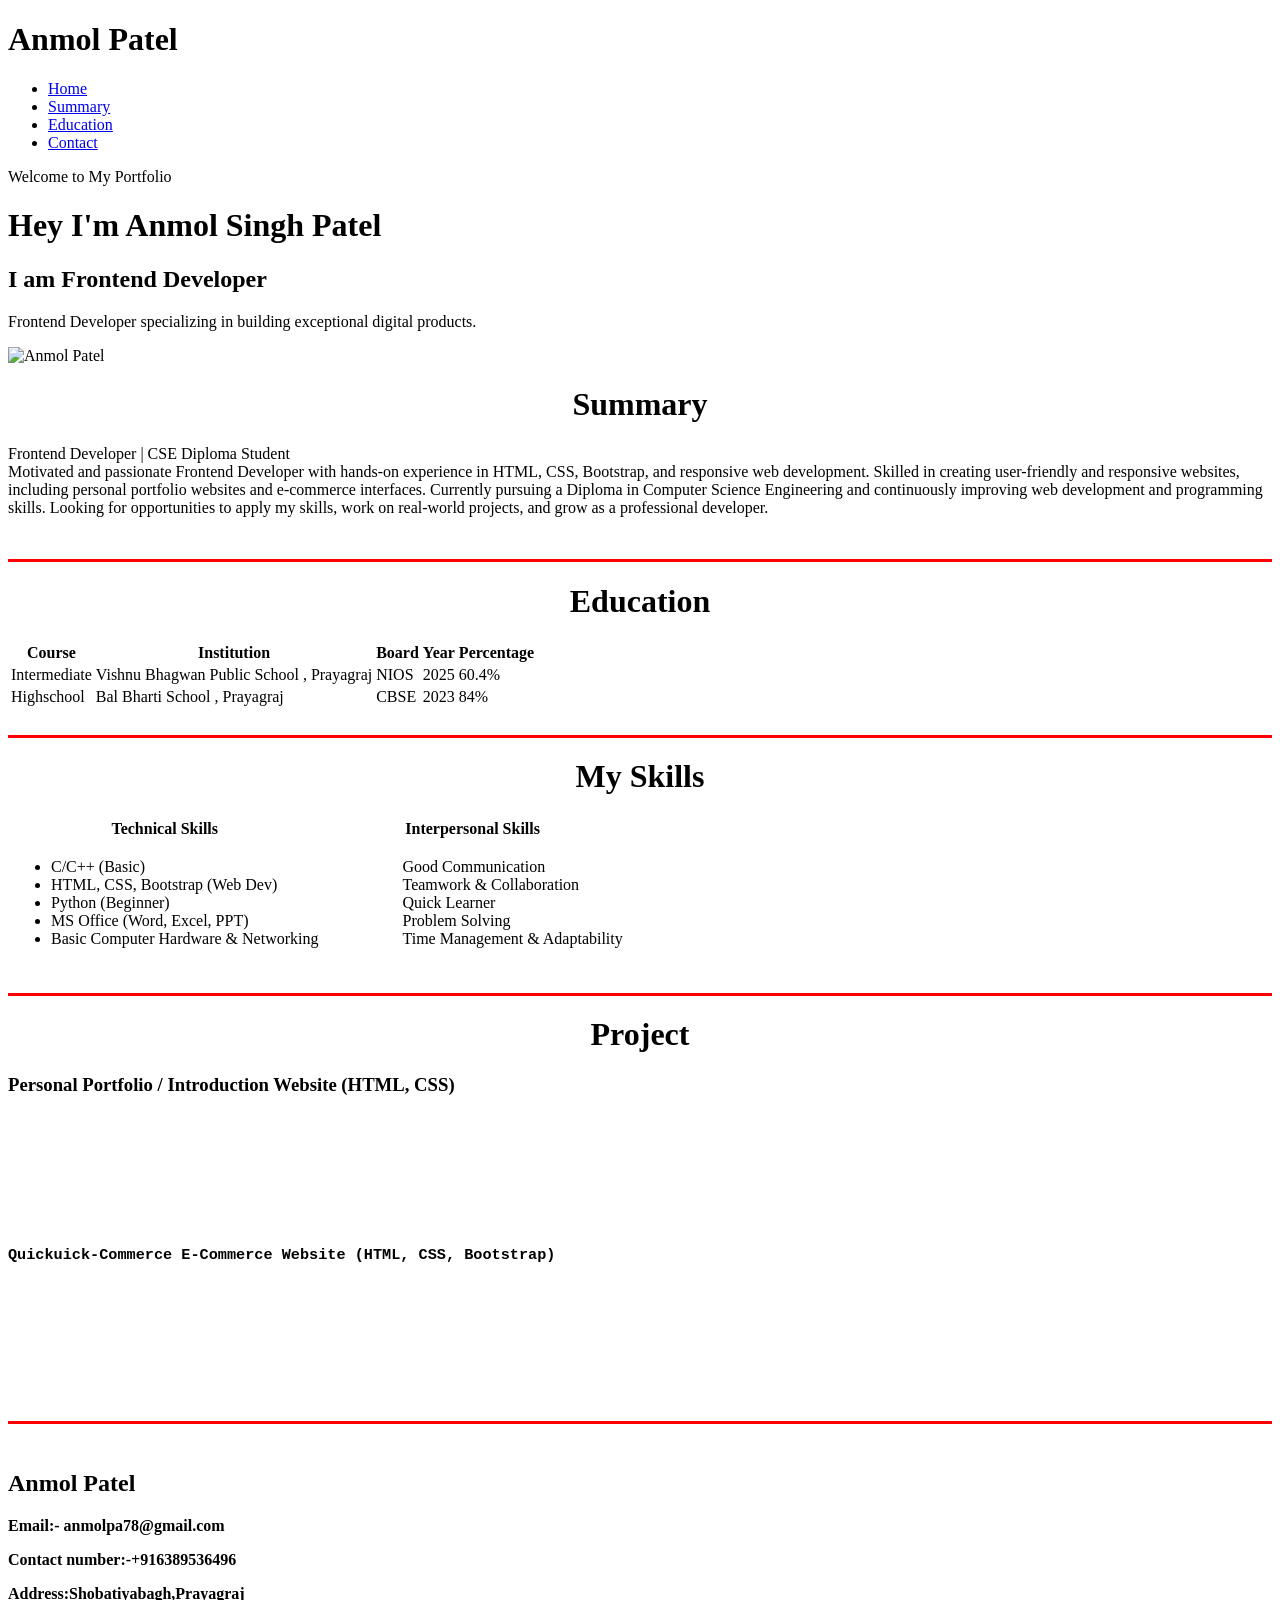
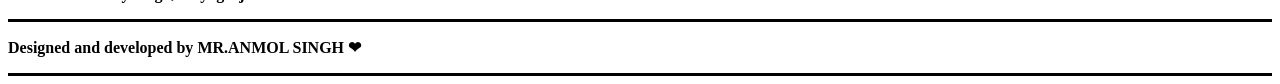
==== index.html @ 01ced3eb "Add files via upload" ====
<!DOCTYPE html>
<html lang="en">
<head>
    <meta charset="UTF-8">
    <meta name="viewport" content="width=., initial-scale=1.0">
    <title>Anmol</title>
    <link rel="stylesheet" href="style.css">
</head>
<body>
<!-- header start-->
<div class="header">
    <h1 class="logo"> Anmol Patel</h1>
    <ul class="menu">
        
    <li><a href="index.html" target="_blank">Home</a></li>
   <li><a href="summary.html" target="_blank">Summary</a></li>
    <li><a href="education.html" target="_blank">Education</a></li>
   <li> <a href="contact.html" target="_blank">Contact</a></li>
    </ul>
 </div>

 <!--Header end-->

 <!--hero start-->
 <div class="hero-outer" id="hero">
 <div class="hero-left">
    <span class="hero-tag" >Welcome to My Portfolio</span>
    <h1>Hey I'm Anmol Singh Patel</h1>
    <h2>I am Frontend Developer</h2>
    <p>Frontend Developer specializing in building exceptional digital products.</p>
 </div>
 <div class="hero-right">
    <img src="Images/A1.jpg" alt="Anmol Patel" class="profile-image"/>

 </div>

 </div>

 <!--hero end-->


<!--about start-->
<div class="about-outer" id="Summary">
<h1 style="text-align: center;">Summary</h1>
<div class="about-text">
    <p> Frontend Developer | CSE Diploma Student <br>
Motivated and passionate Frontend Developer with hands-on experience in HTML, CSS, Bootstrap, and 
responsive web development. Skilled in creating user-friendly and responsive websites, including personal 
portfolio websites and e-commerce interfaces. Currently pursuing a Diploma in Computer Science Engineering 
and continuously improving web development and programming skills. Looking for opportunities to apply my 
skills, work on real-world projects, and grow as a professional developer. </p>
</div>

</div><br>
  <hr style="border: none; height: 3px; background-color: red;">

<!--about end-->

<!--service start-->
  <div class="table-container">
    <h1 style="text-align: center;">Education</h1>
        <table>
          <thead>
                <tr>
                    <th>Course</th>
                    <th>Institution</th>
                    <th>Board</th>
                    <th>Year</th>
                    <th>Percentage</th>
                </tr>
          </thead>
            <tbody>
                <tr>
                    <td>Intermediate</td>
                    <td>Vishnu Bhagwan Public School , Prayagraj</td>
                    <td>NIOS</td>
                    <td>2025</td>
                    <td>60.4%</td>
                </tr>
                <tr>
                    <td>Highschool</td>
                    <td>Bal Bharti School , Prayagraj</td>
                    <td>CBSE</td>
                    <td>2023</td>
                    <td>84%</td>
                </tr>
            </tbody>
        </table>
  </div><br>
  
  <hr style="border: none; height: 3px; background-color: red;">

<!--service end-->

<!--skills start-->
<h1 style="text-align: center; margin-top: 20px;">My Skills</h1>
  <table class="skills-table">
        <thead>
            <tr>
                <th>Technical Skills</th>
                <th>Interpersonal Skills</th>
            </tr>
        </thead>
        <tbody>
            <tr>
                <!-- Technical Skills -->
                <td>
                    <ul>
                        <li>C/C++ (Basic)</li>
                        <li>HTML, CSS, Bootstrap (Web Dev)</li>
                        <li>Python (Beginner)</li>
                        <li>MS Office (Word, Excel, PPT)</li>
                        <li>Basic Computer Hardware & Networking</li>
                    </ul>
                </td>
                <!-- Interpersonal skills-->
                <td>
                    <ul>
                        <ol>Good Communication</ol>
                        <ol>Teamwork & Collaboration</ol>
                       <ol>Quick Learner</ol>
                       <ol>Problem Solving</ol>
                       <ol> Time Management & Adaptability</ol>
                    </ul>
                </td>
            </tr>
        </tbody>
  </table><br>

  <hr style="border: none; height: 3px; background-color: red;">
<!--skills end-->


  <!--Project start-->
<h1 style="text-align: center; margin-top: 20px;">Project</h1>
  <h3>Personal Portfolio / Introduction Website (HTML, CSS)</h3><pre><b>
<p style="color: white;"> 
•Developed a personal portfolio website to present professional profile, education, skills, interests, and contact information.
• Designed a simple and user-friendly webpage structure with optimal formatting, hyperlinks, and images.
• Implemented responsive design concepts across clear, dedicated layout sections.</pre><pre>
  
<h3>Quickuick-Commerce E-Commerce Website (HTML, CSS, Bootstrap)</h3></pre>
  <pre><b>
    <p style="color: white;"> 
• Developed a quick-commerce e-commerce website layout inspired by modern grocery delivery platforms.
• Utilized Bootstrap framework to build a clean, highly responsive, and mobile-friendly user interface.
• Designed functional product sections, navigation bar, categories, and custom product cards.</b></pre><br>

<hr style="border: none; height: 3px; background-color: red;"><br>

<!--contact start-->
<div class="contact-outer">
        <div class="contact-top">
            <h2 class="logo">Anmol Patel</h2>
            <p><b>Email:-</b> anmolpa78@gmail.com</p>
            <P><b>Contact number:-</b>+916389536496</P>
            <P><b>Address:</b>Shobatiyabagh,Prayagraj</P>
        </div>
</div>

<!--contact end-->

<!--footer start-->
  <hr style="border: none; height: 3px; background-color: black;">
<div class="footer">
    <p>Designed and developed by<span> MR.ANMOL SINGH ❤</span></p>
</div>
<hr style="border: none; height: 3px; background-color: black;">
<!--footer end-->
</body>
</html>
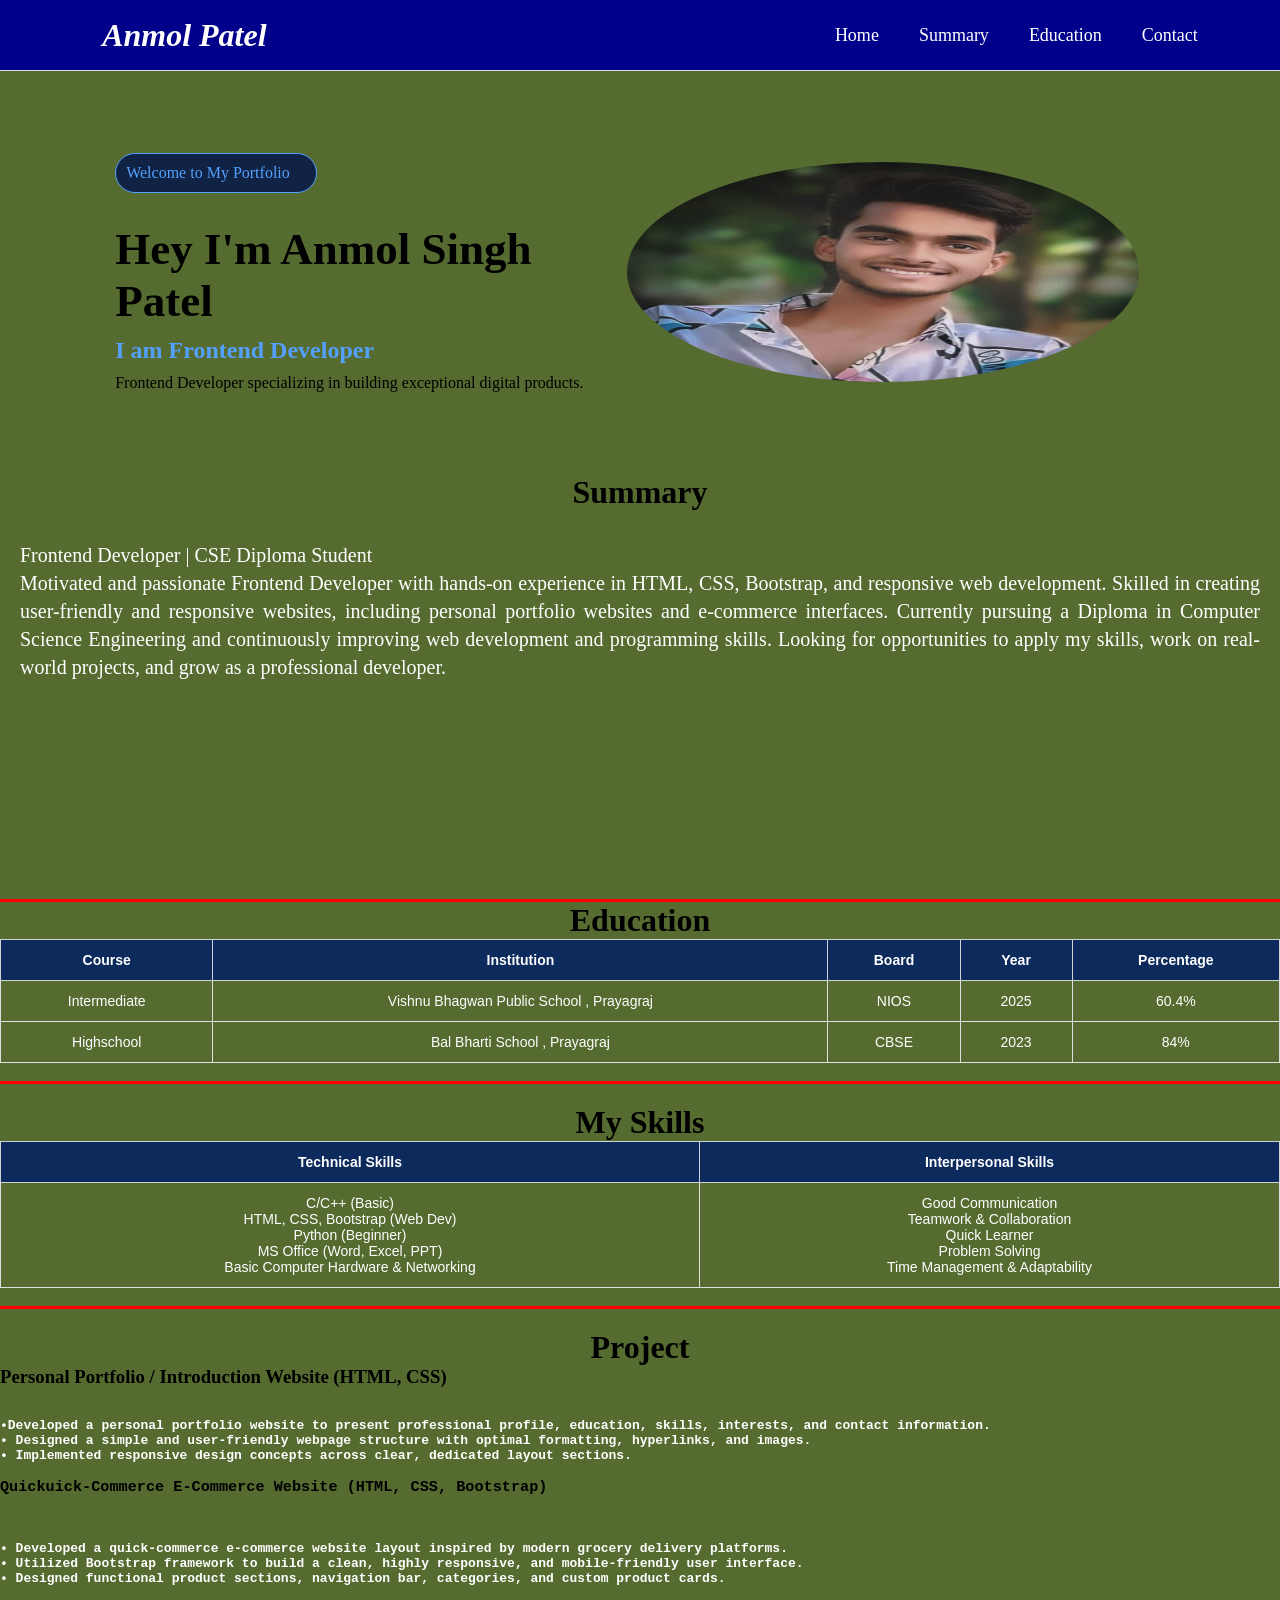
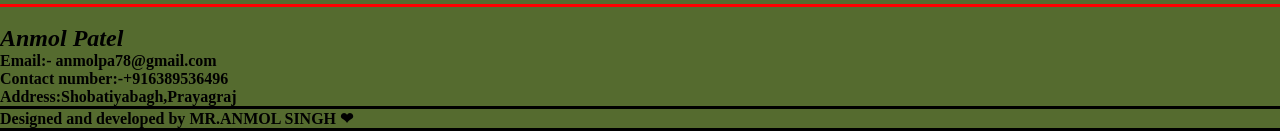
==== commit 67fd009a: "Update index.html" ====
--- a/index.html
+++ b/index.html
@@ -30,7 +30,7 @@
     <p>Frontend Developer specializing in building exceptional digital products.</p>
  </div>
  <div class="hero-right">
-    <img src="Images/A1.jpg" alt="Anmol Patel" class="profile-image"/>
+    <img src="A1.jpg" alt="Anmol Patel" class="profile-image"/>
 
  </div>
 
--- a/style.css
+++ b/style.css
@@ -0,0 +1,237 @@
+*{
+    margin: 0;
+    padding: 0;
+}
+body {
+    background-color: darkolivegreen;
+    margin: 0;
+    padding: 0;
+}
+
+.outer{
+    width: 100%;
+    overflow-x:hidden;
+    color: white;
+}
+.header{
+    height: 70px;
+    width: 100%;
+    border-bottom: 1px solid#ddd;
+    color: white;
+    display: flex;
+    align-items: center;
+    justify-content: space-around;
+    gap: 30%;
+    padding: 0px 20px;
+  background-color:darkblue;
+}
+.menu{
+    display: flex;
+    list-style: none;
+    align-items: center;
+    height: 100%;
+}
+.menu li{
+    padding: 20px;
+}
+.menu li a{
+    color: white;
+    text-decoration: none;
+    font-size: 18px;
+}
+.logo{
+    font-style: italic;
+}
+.logo span{
+    color: blueviolet;
+}
+.hero-outer{
+    width: 80%;
+    display: flex;
+    align-items: center;
+    padding: 0 9%;
+}
+.hero-left{
+    padding: 8% 0px;
+    width: 50%;
+    display: flex;
+    flex-direction: column;
+    gap: 10px;
+}
+.hero-left>h1{
+    font-size:45px;
+}
+.hero-left>h2{
+    color:#53A0FF
+}
+
+.hero-right{
+    display:flex;
+    align-items: center;
+    justify-content: center;
+    width: 50%;
+}
+.profile-image{
+    height: 220px;
+    width: 100%;
+    border-radius: 50%;
+}
+.hero-tag{
+    width:180px;
+    background-color:#112344;
+    padding: 10px;
+    border-radius:20px;
+    color: #53A0FF;
+    border: 1px solid#53A0FF;
+    margin-bottom: 20px;
+}
+.about-text{
+  height: 350px;
+    width: 100%;
+    margin: 0 auto;
+
+margin-top: 20px;
+}
+.about-text p{
+    text-align: justify;
+    font-size: 20px;
+    line-height: 1.4;
+    padding: 10px 20px;
+    color: white;
+}
+/* Container to match the dark blue top line aesthetic */
+.table-container {
+    display: flex;
+    flex-direction: column; 
+    align-items: center;
+    justify-content: center;
+    width: 100%;            
+}
+
+
+/* Main Table Styling */
+table {
+    width: 100%;
+    border-collapse: collapse;
+    font-family: Arial, sans-serif;
+    font-size: 14px;
+  color:white
+}
+
+/* Table Header (Dark Blue Background) */
+th {
+    background-color: #0c2b5c;
+    color: #ffffff;
+    font-weight: bold;
+    padding: 12px 10px;
+    text-align: center;
+    border: 1px solid #d3d3d3;
+}
+
+/* Table Data Cells (Light Gray Outline) */
+td {
+    padding: 12px 10px;
+    text-align: center;
+    color: white;
+    border: 1px solid #e0e0e0;
+  
+        .skills-table {
+            width: 100%;
+            max-width: 900px;
+            border-collapse: collapse; 
+            background-color: #fff;
+            border: 1px solid #d0d7de;
+        }
+
+        
+        .skills-table th {
+            background-color: #163664; 
+            color: #ffffff;
+            font-size: 16px;
+            font-weight: bold;
+            padding: 14px;
+            width: 50%; 
+            text-align: center;
+            border-bottom: 1px solid #d0d7de;
+        }
+        .skills-table th:first-child, 
+        .skills-table td:first-child {
+            border-right: 1px solid #d0d7de;
+        }
+        .skills-table td {
+            padding: 35px 20px;
+            vertical-align: top; 
+            text-align: center;
+        }
+
+        .skills-table ul {
+            display: inline-block;
+            text-align: left;
+            padding-left: 20px;
+        }
+
+        .skills-table li {
+            font-size: 14px;
+            color: #333333;
+            line-height: 1.8;
+            margin-bottom: 5px;
+        }
+  
+.contact-outer{
+    width: 80%;
+    margin: 0 auto;
+    display: flex;
+}
+.contact-left{
+    width: 50%;
+}
+.contact-top{
+    padding: 20px;
+    line-height: 1.4;
+}
+.contact-top b{
+    color: crimson;
+}
+.contact-top p{
+    color:#ddd
+}
+.contact-right{
+    width: 50%;
+    padding-top: 10px;
+    display: flex;
+    flex-direction: column;
+    gap: 20px;
+}
+.contact-right input{
+    height: 25px;
+    font-size: 18px;
+    padding: 10px;
+    border: 1px solid white;
+    outline: none;
+    background-color: transparent;
+    color: white;
+    border-radius: 8px;
+
+}
+.contact-right textarea{
+    height: 25px;
+    border: none;
+    padding: 10px;
+    color: white;
+    outline: none;
+    background-color: transparent;
+    resize: none;
+    border-radius: 8px;
+}
+.contact-right button{
+    padding: 10px;
+    font-size: 20px;
+    background-color: crimson;
+    color: white;
+    font-weight: bold;
+    border: none;
+    cursor: pointer;
+    border-radius: 8px;
+    width: 20%;
+    margin: 0 auto;
+}
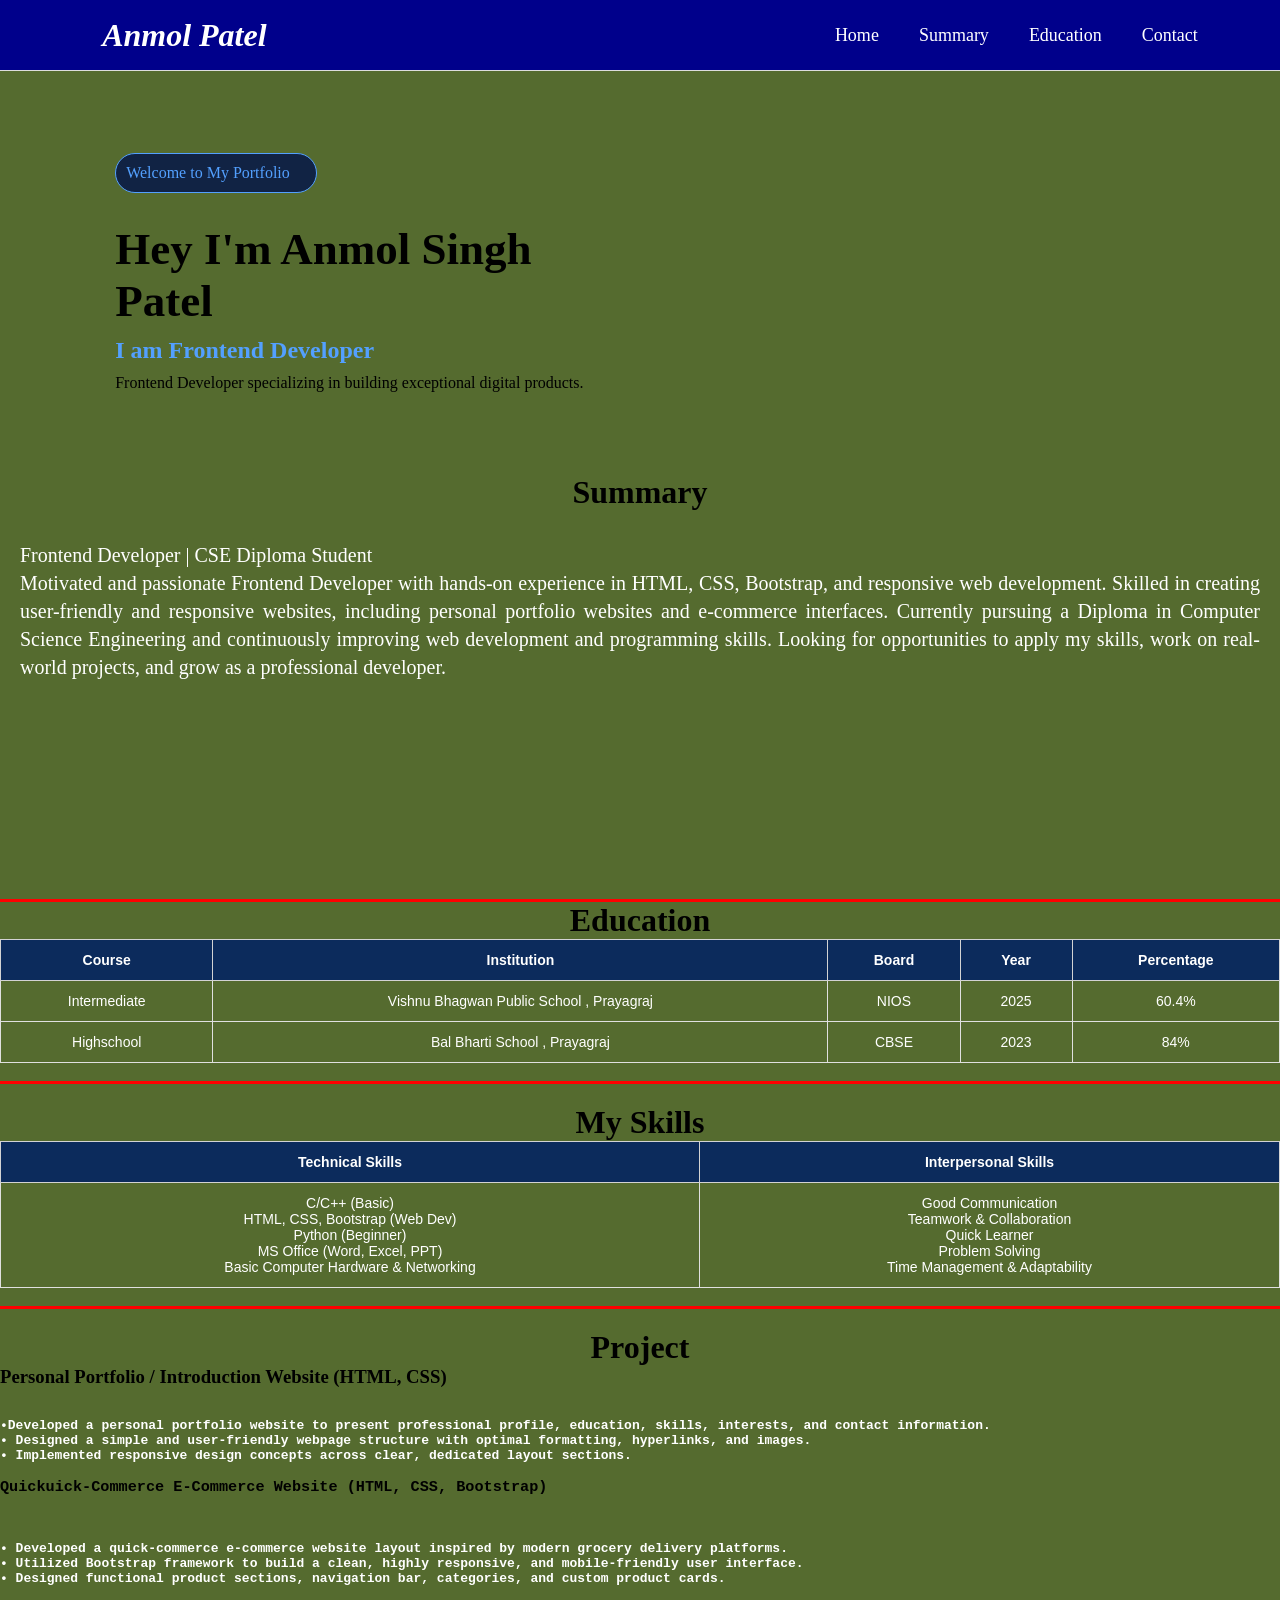
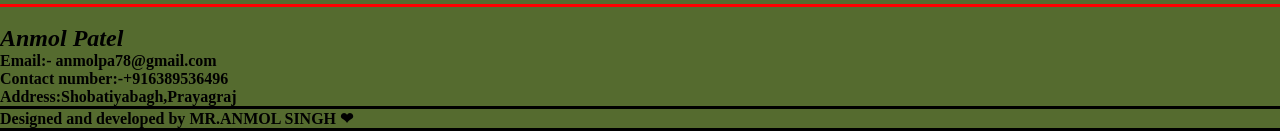
==== commit 58edaabf: "ASP" ====
--- a/index.html
+++ b/index.html
@@ -30,7 +30,7 @@
     <p>Frontend Developer specializing in building exceptional digital products.</p>
  </div>
  <div class="hero-right">
-    <img src="A1.jpg" alt="Anmol Patel" class="profile-image"/>
+    <img src="Images/A1.jpg" alt="Anmol Patel" class="profile-image"/>
 
  </div>
 
